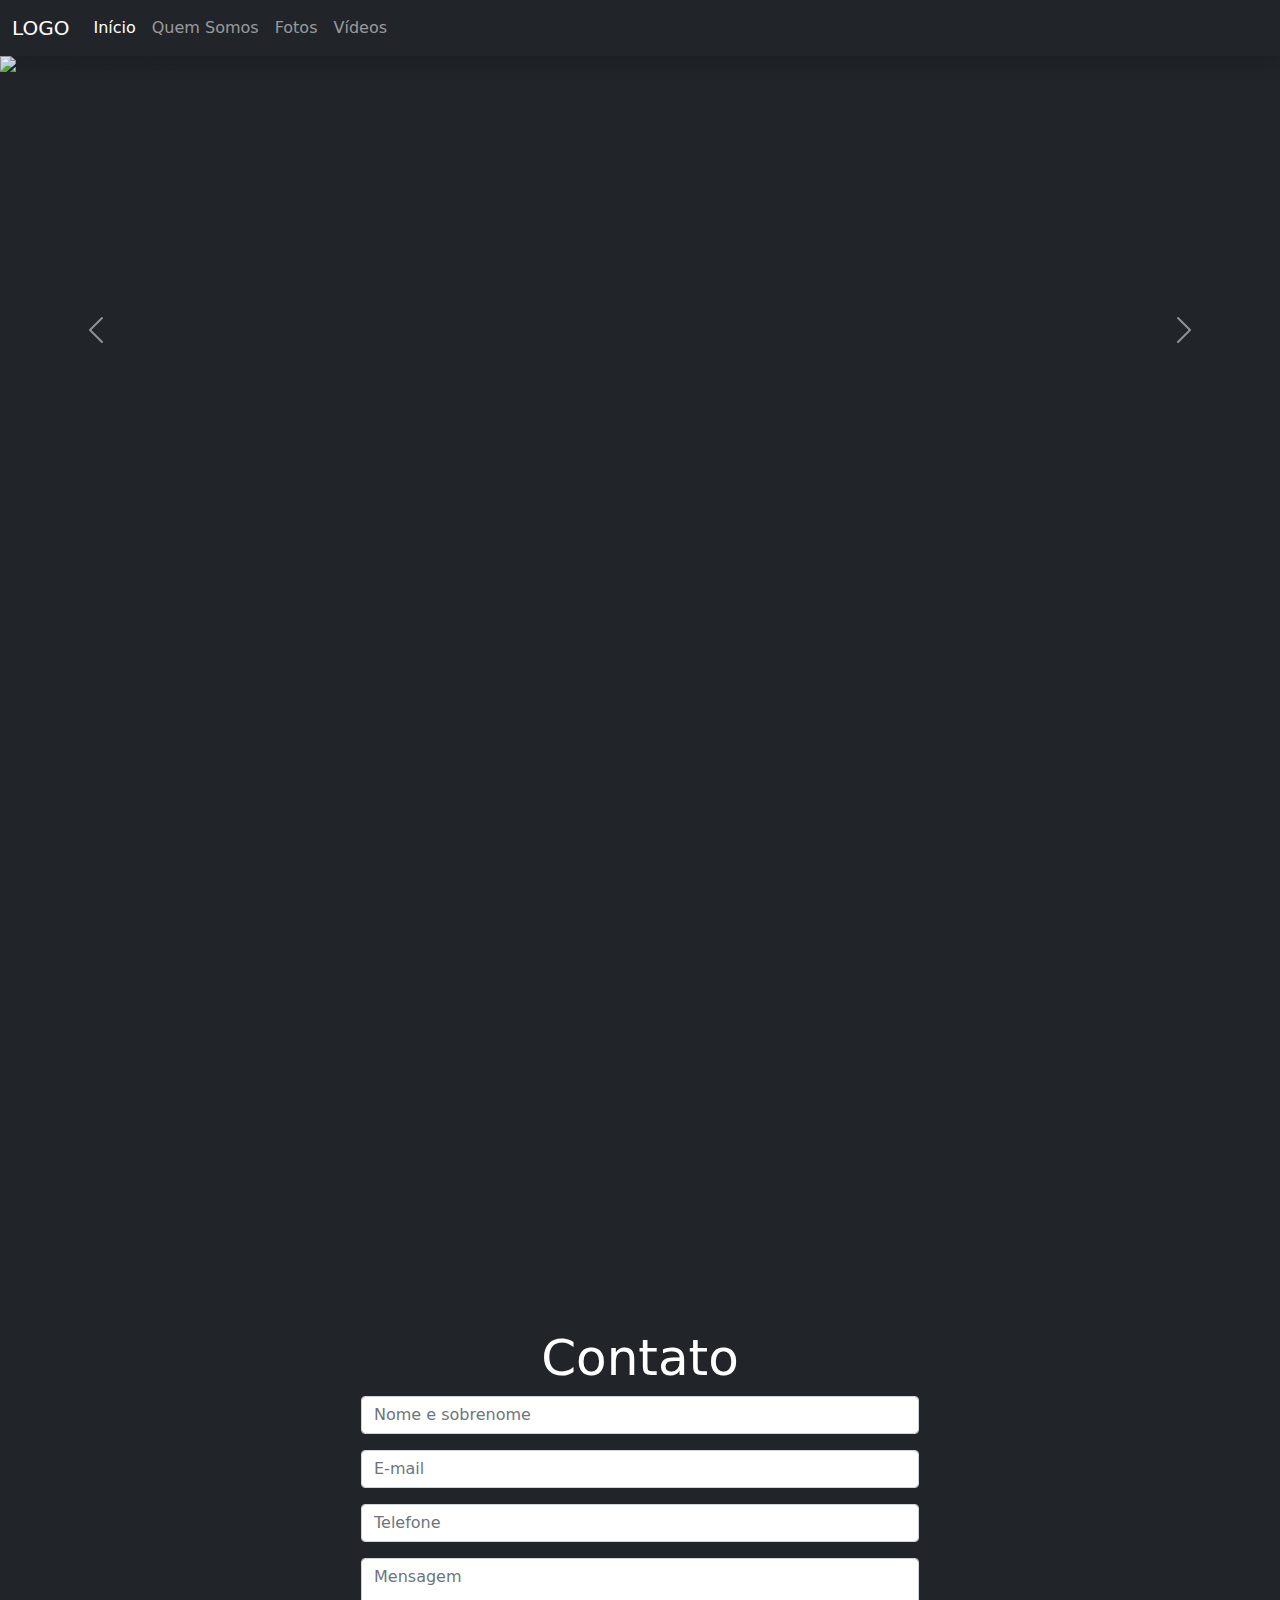
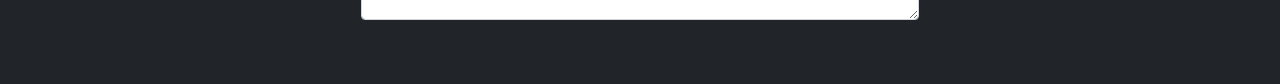
==== index.html @ 8803e45c "hover azul adicionado aos itens do cabeçalho" ====
<!DOCTYPE html>
<html lang="en">

<head>
    <meta charset="UTF-8">
    <meta http-equiv="X-UA-Compatible" content="IE=edge">
    <meta name="viewport" content="width=device-width, initial-scale=1.0">
    <link rel="stylesheet" href="css/bootstrap.css">
    <link rel="stylesheet" href="css/cutom.css">
    <script src="js/bootstrap.js"></script>

    <title>Produtora Tower</title>
</head>

<body class="bg-dark">

    <!-- ------------------------------CABEÇALHO------------------------------ -->
    <header class="shadow sticky-top">
        <nav class="navbar navbar-expand-lg navbar-dark bg-dark">
            <div class="container-fluid">
                <a class="navbar-brand" href="#">LOGO</a>
                <button class="navbar-toggler" type="button" data-bs-toggle="collapse"
                    data-bs-target="#navbarSupportedContent" aria-controls="navbarSupportedContent"
                    aria-expanded="false" aria-label="Toggle navigation">
                    <span class="navbar-toggler-icon"></span>
                </button>
                <div class="collapse navbar-collapse" id="navbarSupportedContent">
                    <ul class="navbar-nav me-auto mb-2 mb-lg-0">
                        <li class="nav-item">
                            <a class="nav-link active towerHover" aria-current="page" href="#">Início</a>
                        </li>
                        <li class="nav-item">
                            <a class="nav-link towerHover" href="#">Quem Somos</a>
                        </li>
                        <li class="nav-item">
                            <a class="nav-link towerHover" href="#">Fotos</a>
                        </li>
                        <li class="nav-item">
                            <a class="nav-link towerHover" href="#">Vídeos</a>
                        </li>
                    </ul>
                </div>
            </div>
        </nav>
    </header>

    <!-- ------------------------------CARROCEL------------------------------ -->
    <section class="pb-5">
        <div id="carouselHome" class="carousel slide carousel-fade" data-bs-ride="carousel" data-bs-pause="false">
            <!-- data-bs-ride='carousel' para a rolagem do carrocel iniciar automaticamente e data-bs-pause='false' para o carrocel não parar de passar mesmo enquanto o mouse estiver na imagem -->
            <div class="carousel-inner">
                <div class="carousel-item active ratio ratio-21x9">
                    <img src="img/Foto1.jpg" class="d-block w-100" alt="fotografia imobiliária">
                </div>
                <div class="carousel-item ratio ratio-21x9">
                    <img src="img/Foto2.jpg" class="d-block w-100" alt="fotografia imobiliária">
                </div>
                <div class="carousel-item ratio ratio-21x9">
                    <img src="img/Foto3.jpg" class="d-block w-100" alt="fotografia imobiliária">
                </div>
            </div>
            <button class="carousel-control-prev" type="button" data-bs-target="#carouselHome" data-bs-slide="prev">
                <span class="carousel-control-prev-icon" aria-hidden="true"></span>
                <span class="visually-hidden">Previous</span>
            </button>
            <button class="carousel-control-next" type="button" data-bs-target="#carouselHome" data-bs-slide="next">
                <span class="carousel-control-next-icon" aria-hidden="true"></span>
                <span class="visually-hidden">Next</span>
            </button>
        </div>
    </section>

    <!-- ------------------------------VÍDEO------------------------------ -->
    <section class="pb-5">
        <div class="container">
            <div class="ratio ratio-16x9">
                <iframe src="https://www.youtube.com/embed/zLoiA4AsYFg?rel=0" title="YouTube video"
                    allowfullscreen></iframe>
                <!-- adicionar '?rel=0' no src para que os videos sugeridos sejam do mesmo canal -->
            </div>
        </div>

    </section>

    <!-- ------------------------------FORMS------------------------------ -->
    <section class="pb-5">
        <div class="container">
            <h2 class="font-50 letraBranca text-center">Contato</h2>
            <form class="d-block w-50 mx-auto">
                <div class="mb-3">
                    <input type="text" class="form-control" placeholder="Nome e sobrenome" name="nome">
                </div>

                <div class="mb-3">
                    <input type="email" class="form-control" placeholder="E-mail" name="email">
                </div>

                <div class="mb-3">
                    <input type="text" class="form-control" placeholder="Telefone" name="telefone">
                </div>

                <div class="mb-3">
                    <textarea name="msg" class="form-control" placeholder="Mensagem" name="mensagem"></textarea>
                </div>

            </form>
        </div>
    </section>
</body>

<footer>
    <div class="container">

    </div>
</footer>

</html>
---- css/cutom.css ----
.letraBranca {
    color: white;
}

.font-50 {
    font-size: 50px;
}

.towerHover:hover {
    color: blue !important
}
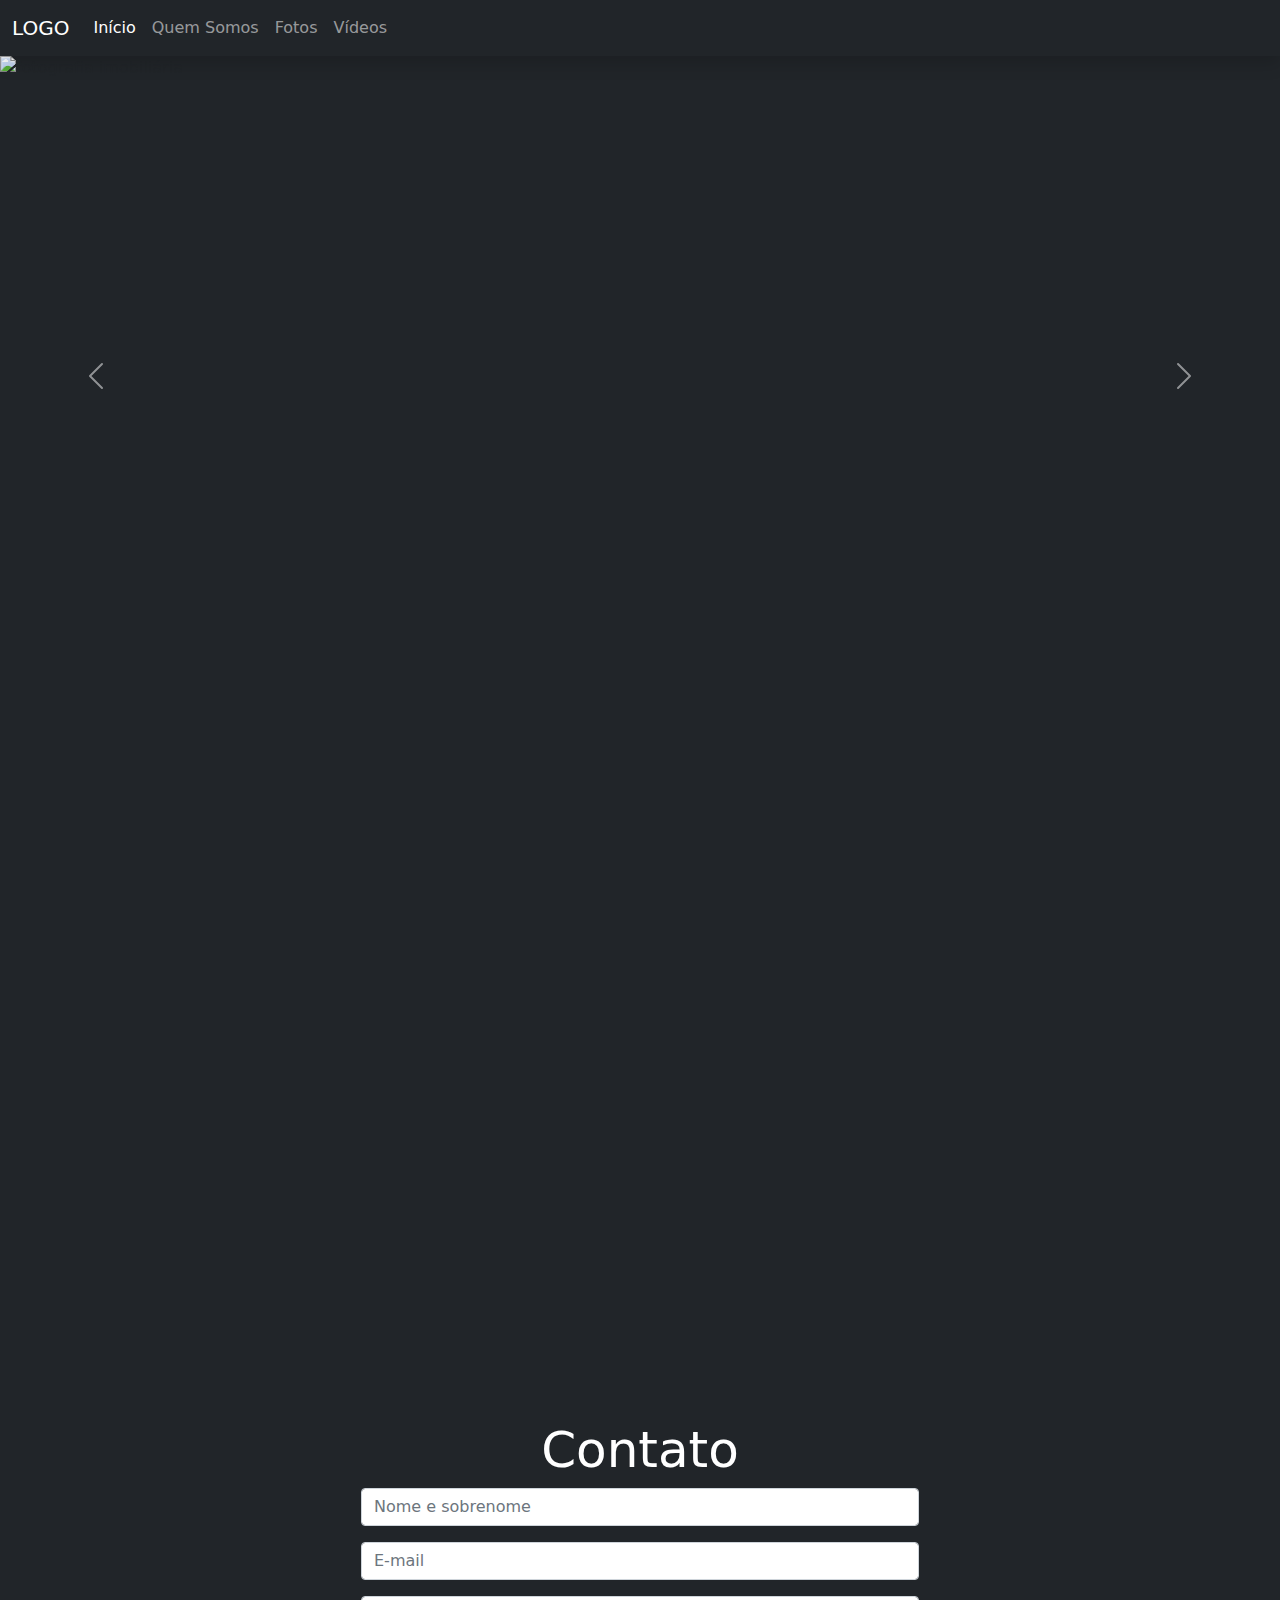
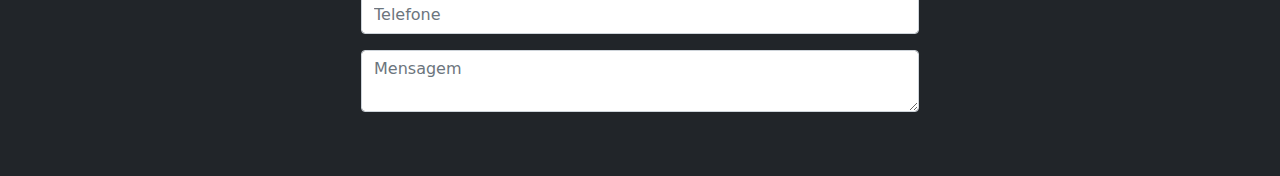
==== commit 52a217b4: "carrossel redimensionado" ====
--- a/index.html
+++ b/index.html
@@ -44,18 +44,18 @@
         </nav>
     </header>
 
-    <!-- ------------------------------CARROCEL------------------------------ -->
+    <!-- ------------------------------CARROSSEL------------------------------ -->
     <section class="pb-5">
         <div id="carouselHome" class="carousel slide carousel-fade" data-bs-ride="carousel" data-bs-pause="false">
-            <!-- data-bs-ride='carousel' para a rolagem do carrocel iniciar automaticamente e data-bs-pause='false' para o carrocel não parar de passar mesmo enquanto o mouse estiver na imagem -->
+            <!-- data-bs-ride='carousel' para a rolagem do carrossel iniciar automaticamente e data-bs-pause='false' para o carrossel não parar de passar mesmo enquanto o mouse estiver na imagem -->
             <div class="carousel-inner">
-                <div class="carousel-item active ratio ratio-21x9">
+                <div class="carousel-item active ratio" style="--bs-aspect-ratio: 50%;">
                     <img src="img/Foto1.jpg" class="d-block w-100" alt="fotografia imobiliária">
                 </div>
-                <div class="carousel-item ratio ratio-21x9">
+                <div class="carousel-item ratio" style="--bs-aspect-ratio: 50%;">
                     <img src="img/Foto2.jpg" class="d-block w-100" alt="fotografia imobiliária">
                 </div>
-                <div class="carousel-item ratio ratio-21x9">
+                <div class="carousel-item ratio" style="--bs-aspect-ratio: 50%;">
                     <img src="img/Foto3.jpg" class="d-block w-100" alt="fotografia imobiliária">
                 </div>
             </div>
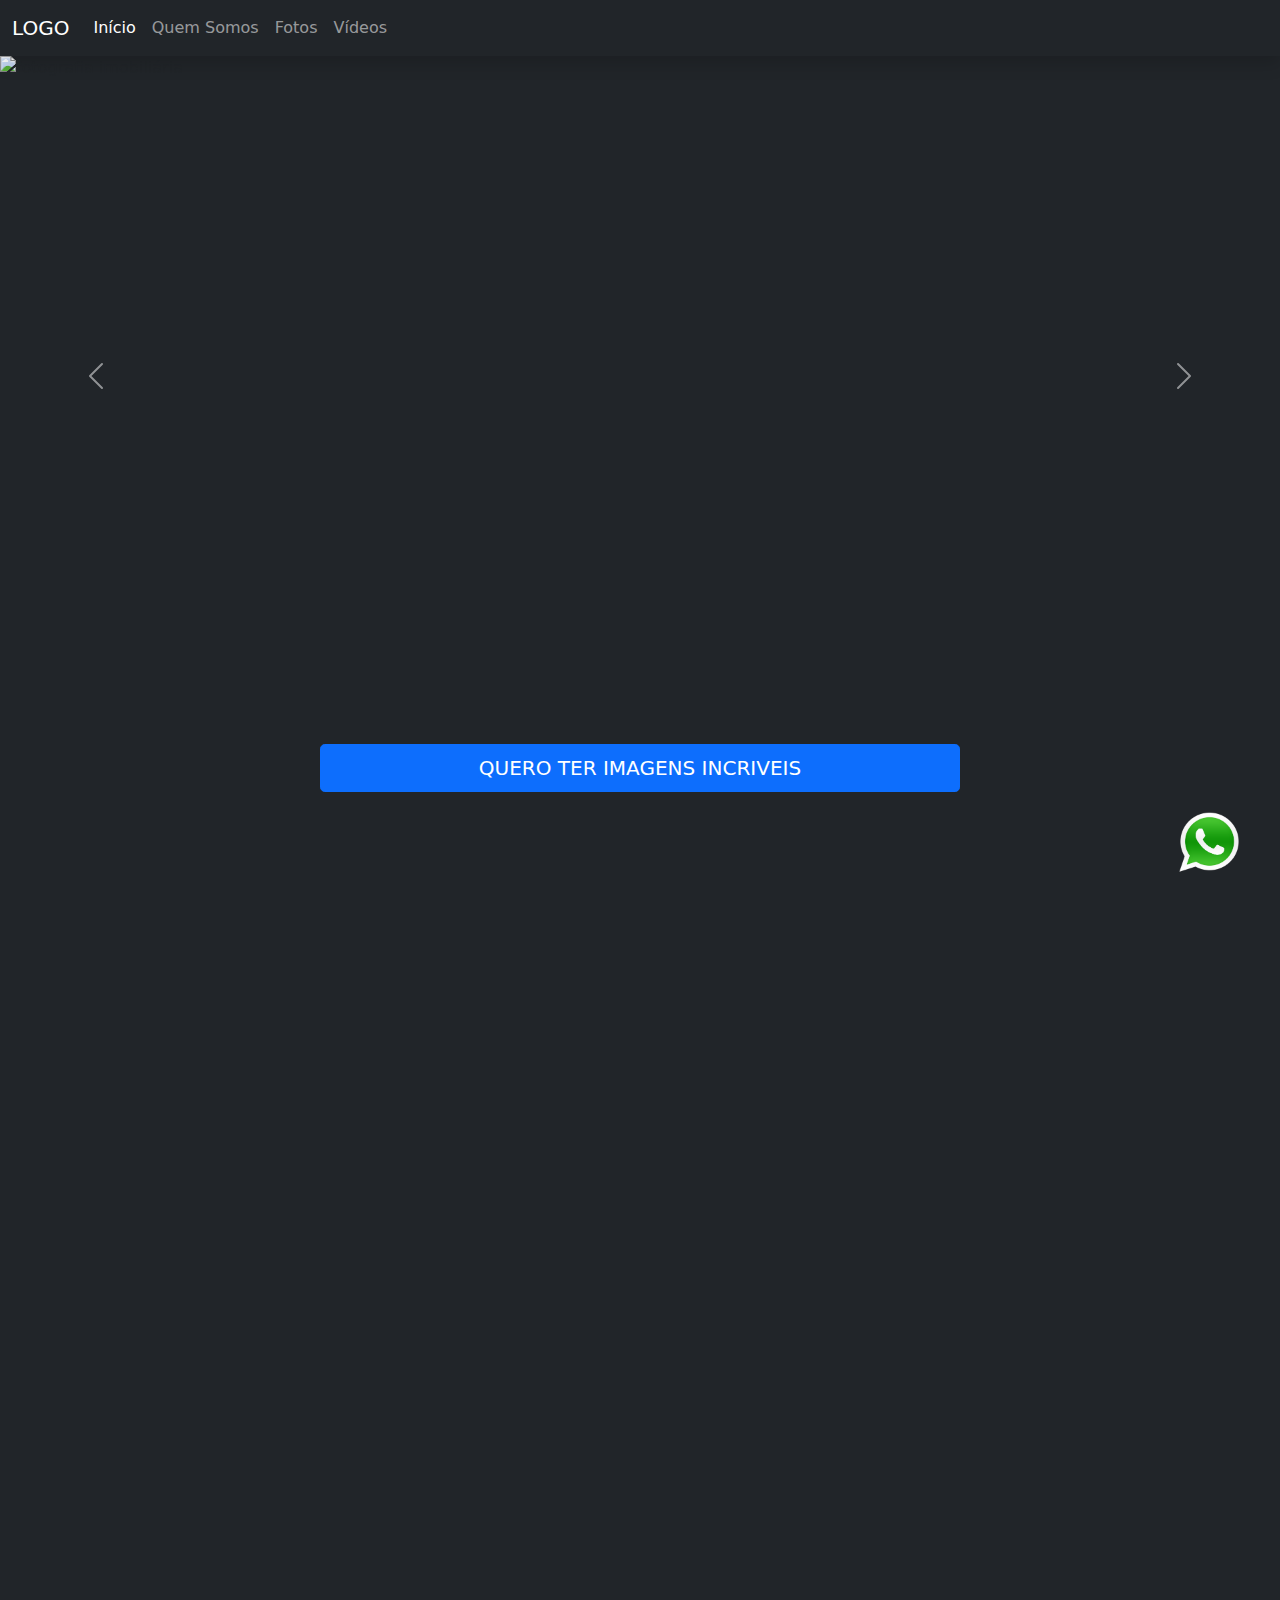
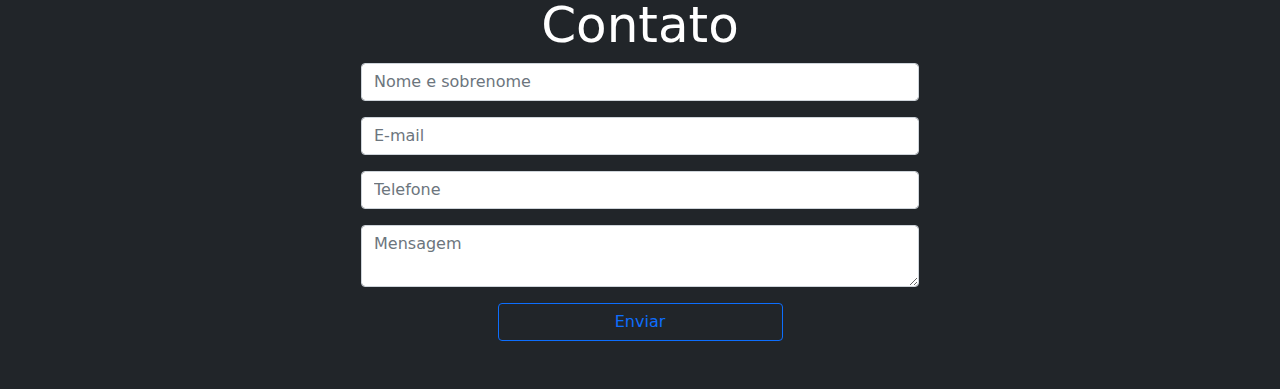
==== commit f54d72db: "botões para wpp adicionados" ====
--- a/index.html
+++ b/index.html
@@ -14,6 +14,11 @@
 
 <body class="bg-dark">
 
+    <div>
+        <a href="https://wa.me/5532991496722" target="_blank">
+            <img class="whatsappBtn btn" src="img/whatsapp-logo-icone.png" alt="whatsapp">
+        </a>
+    </div>
     <!-- ------------------------------CABEÇALHO------------------------------ -->
     <header class="shadow sticky-top">
         <nav class="navbar navbar-expand-lg navbar-dark bg-dark">
@@ -46,7 +51,7 @@
 
     <!-- ------------------------------CARROSSEL------------------------------ -->
     <section class="pb-5">
-        <div id="carouselHome" class="carousel slide carousel-fade" data-bs-ride="carousel" data-bs-pause="false">
+        <div id="carouselHome" class="carousel slide" data-bs-ride="carousel" data-bs-pause="false">
             <!-- data-bs-ride='carousel' para a rolagem do carrossel iniciar automaticamente e data-bs-pause='false' para o carrossel não parar de passar mesmo enquanto o mouse estiver na imagem -->
             <div class="carousel-inner">
                 <div class="carousel-item active ratio" style="--bs-aspect-ratio: 50%;">
@@ -70,9 +75,21 @@
         </div>
     </section>
 
+    <!-- ------------------------------CALL TO ACTION------------------------------ -->
+    <section class="pb-5">
+        <div class="row">
+            <a href="https://wa.me/5532991496722" target="_blank">
+                <div class="d-grid gap-2 col-6 mx-auto">
+                    <button class="btn btn-primary btn-lg" type="button">QUERO TER IMAGENS INCRIVEIS</button>
+                </div>
+            </a>
+
+        </div>
+    </section>
+
     <!-- ------------------------------VÍDEO------------------------------ -->
     <section class="pb-5">
-        <div class="container">
+        <div class="container-fluid">
             <div class="ratio ratio-16x9">
                 <iframe src="https://www.youtube.com/embed/zLoiA4AsYFg?rel=0" title="YouTube video"
                     allowfullscreen></iframe>
@@ -104,6 +121,11 @@
                 </div>
 
             </form>
+
+            <div class="row">          
+                    <button type="button" class="col-3 d-block mx-auto btn btn-outline-primary">Enviar</button>
+            </div>
+            
         </div>
     </section>
 </body>
--- a/css/cutom.css
+++ b/css/cutom.css
@@ -7,5 +7,13 @@
 }
 
 .towerHover:hover {
-    color: blue !important
-}+    color: rgb(56, 69, 248) !important
+}
+
+.whatsappBtn{
+    max-width: 90px;
+    position: fixed;
+    bottom: 2%;
+    right: 2%;
+    z-index: 1000;
+}
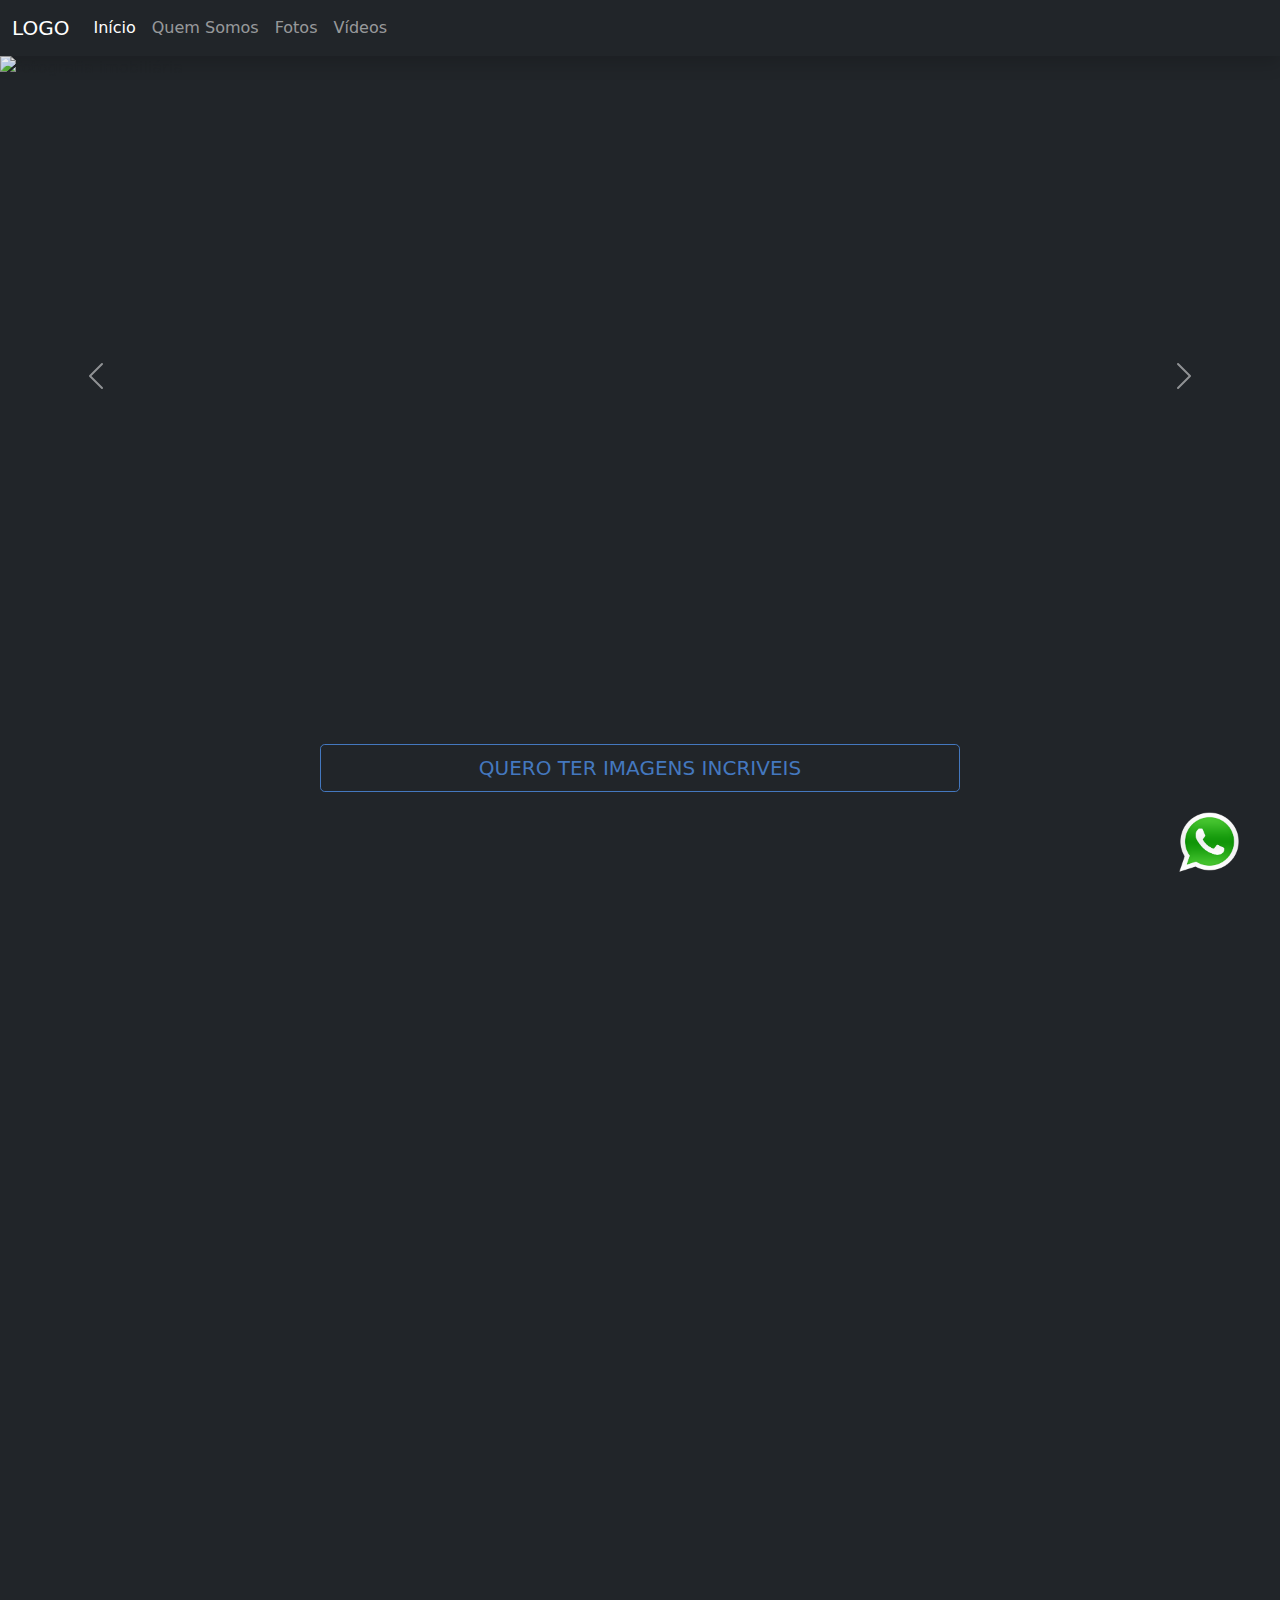
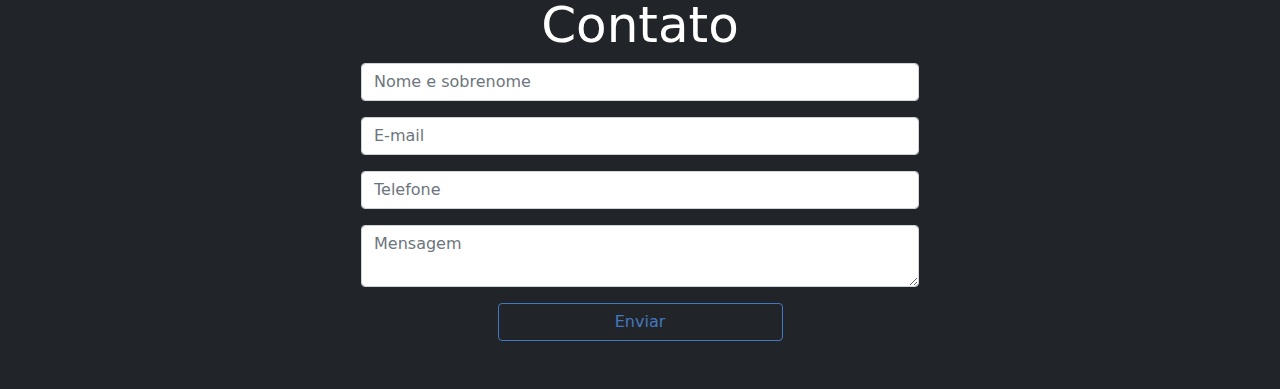
==== commit 297891ec: "tom correto de azul adicionado" ====
--- a/index.html
+++ b/index.html
@@ -78,9 +78,9 @@
     <!-- ------------------------------CALL TO ACTION------------------------------ -->
     <section class="pb-5">
         <div class="row">
-            <a href="https://wa.me/5532991496722" target="_blank">
-                <div class="d-grid gap-2 col-6 mx-auto">
-                    <button class="btn btn-primary btn-lg" type="button">QUERO TER IMAGENS INCRIVEIS</button>
+            <a class="decoration-none" href="https://wa.me/5532991496722" target="_blank">
+                <div class="d-grid gap-2 col-6 mx-auto ">
+                    <button class="btn btn-outline-azulTower btn-lg" type="button">QUERO TER IMAGENS INCRIVEIS</button>
                 </div>
             </a>
 
@@ -123,7 +123,7 @@
             </form>
 
             <div class="row">          
-                    <button type="button" class="col-3 d-block mx-auto btn btn-outline-primary">Enviar</button>
+                    <button type="button" class="col-3 d-block mx-auto btn btn-outline-azulTower">Enviar</button>
             </div>
             
         </div>
--- a/css/cutom.css
+++ b/css/cutom.css
@@ -1,15 +1,42 @@
+/* -------------TEXTO------------- */
 .letraBranca {
     color: white;
 }
-
 .font-50 {
     font-size: 50px;
 }
 
-.towerHover:hover {
-    color: rgb(56, 69, 248) !important
+/* -------------custom bootstrap------------- */
+.decoration-none {  
+    text-decoration: none;
 }
 
+
+/* -------------Botões------------- */
+.btn-azulTower {
+    color: #fff;
+    background-color: #4478bf;
+    border-color: #4478bf;
+  }
+  .btn-primary:hover {
+    color: #fff;
+    background-color: #4478bf;
+    border-color: #4478bf;
+  }
+
+  .btn-outline-azulTower {
+    color: #4478bf;
+    border-color: #4478bf;
+  }
+  .btn-outline-azulTower:hover {
+    color: #fff;
+    background-color: #4478bf;
+    border-color: #4478bf;
+  }
+
+.towerHover:hover {
+    color: #4478bf !important
+}
 .whatsappBtn{
     max-width: 90px;
     position: fixed;
@@ -17,3 +44,4 @@
     right: 2%;
     z-index: 1000;
 }
+
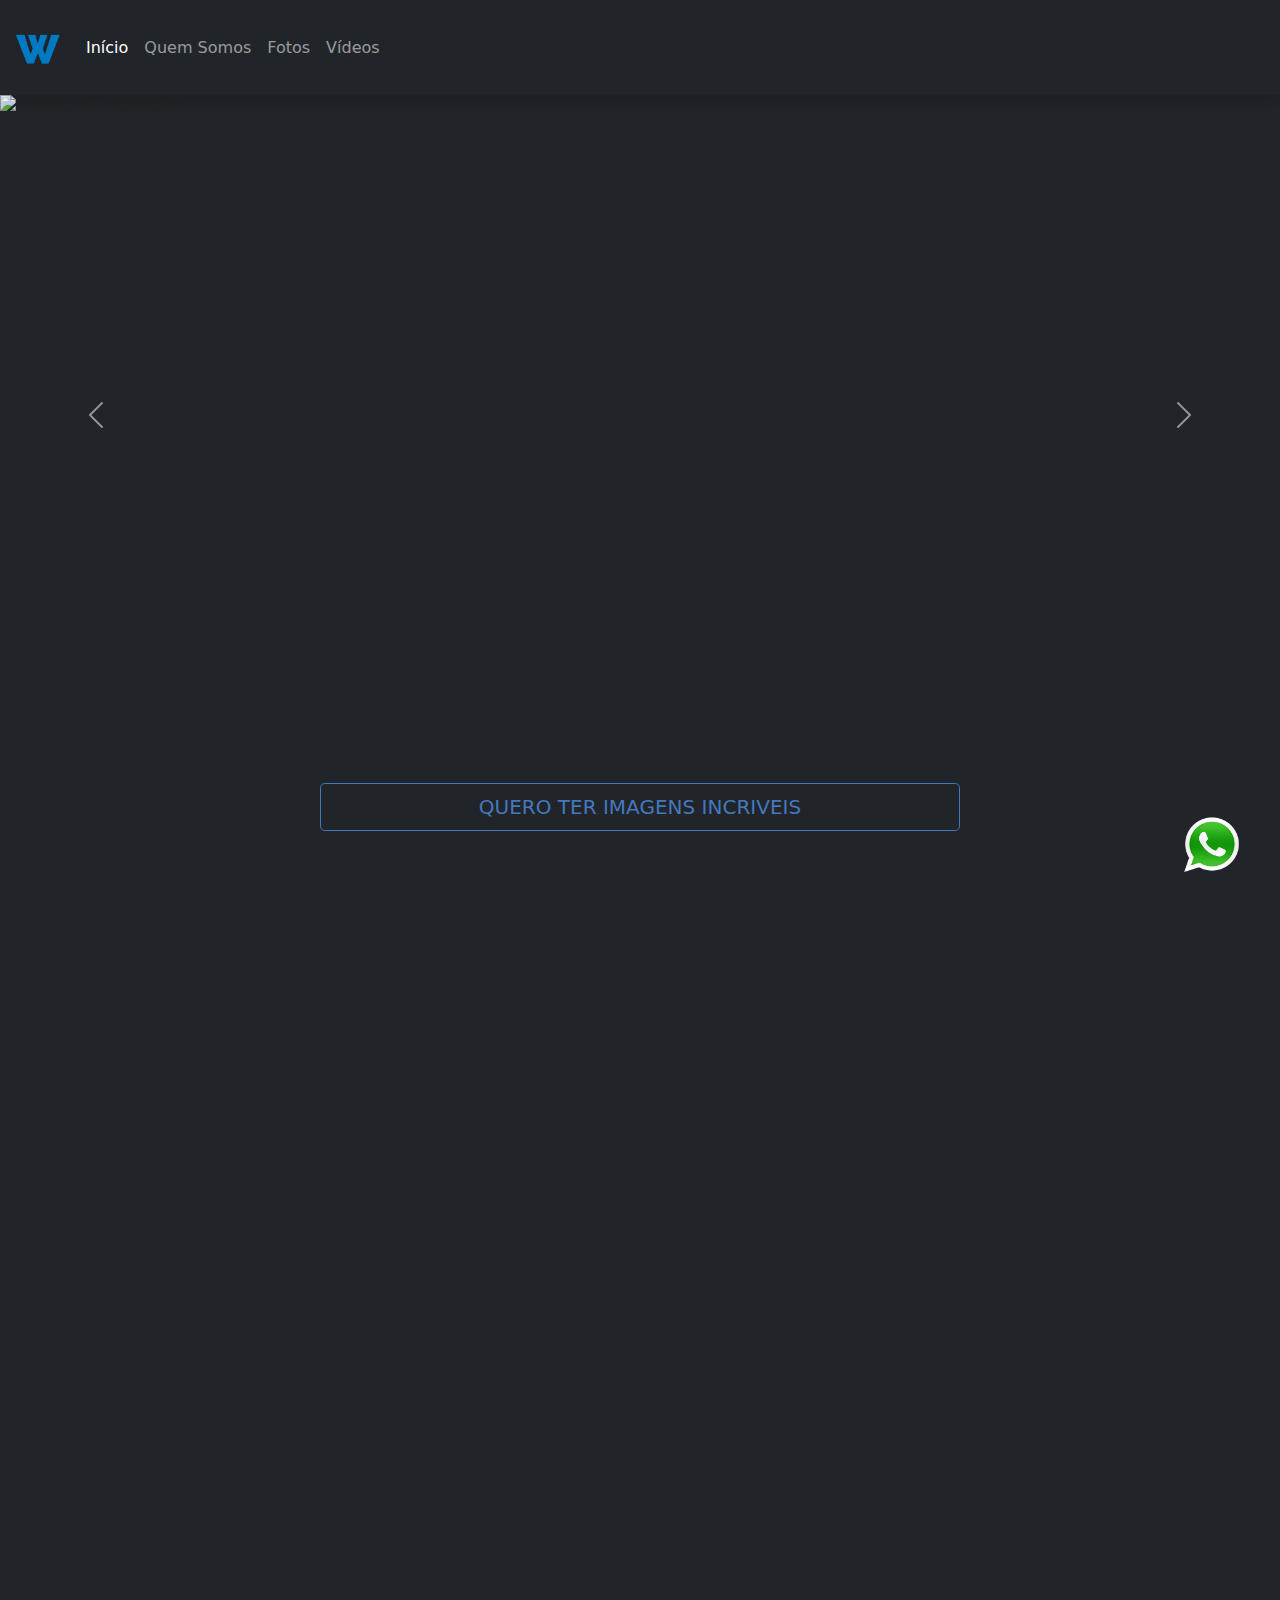
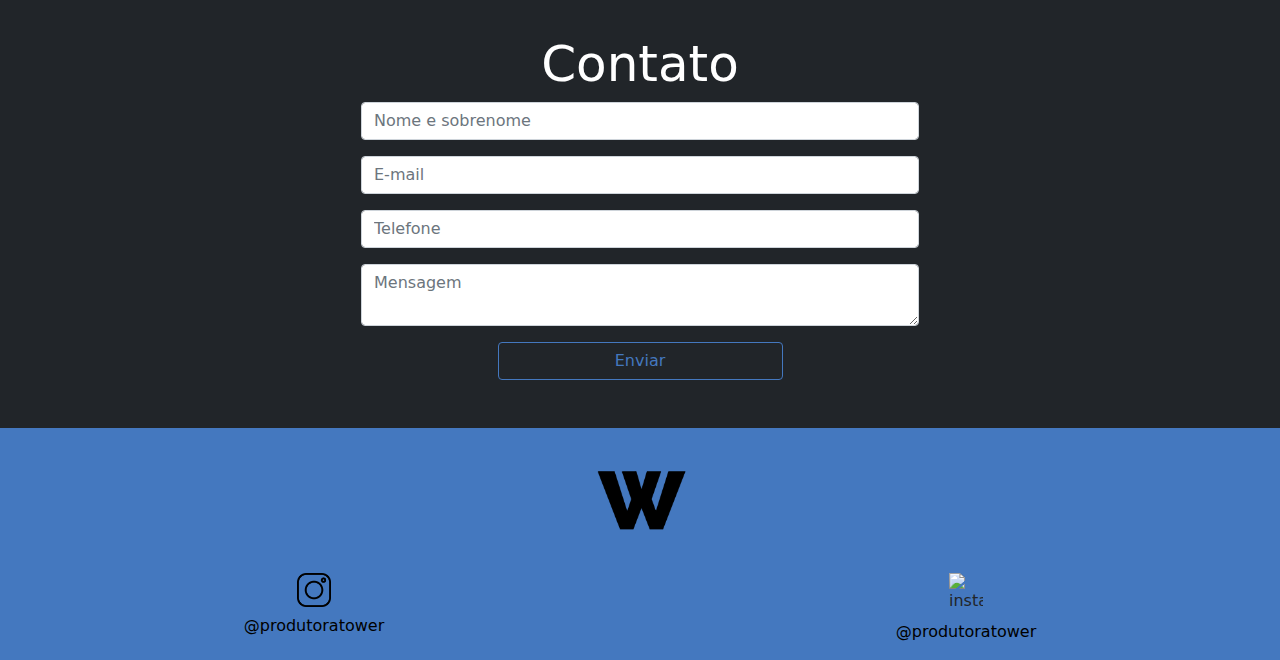
==== commit 81f3da78: "footer e logo adicionados" ====
--- a/index.html
+++ b/index.html
@@ -1,5 +1,5 @@
 <!DOCTYPE html>
-<html lang="en">
+<html lang="pt-br">
 
 <head>
     <meta charset="UTF-8">
@@ -23,7 +23,9 @@
     <header class="shadow sticky-top">
         <nav class="navbar navbar-expand-lg navbar-dark bg-dark">
             <div class="container-fluid">
-                <a class="navbar-brand" href="#">LOGO</a>
+                <a class="navbar-brand" href="index.html">
+                    <img class="logoTower" src="img/Logo azul.png" alt="produtora tower">
+                </a>
                 <button class="navbar-toggler" type="button" data-bs-toggle="collapse"
                     data-bs-target="#navbarSupportedContent" aria-controls="navbarSupportedContent"
                     aria-expanded="false" aria-label="Toggle navigation">
@@ -32,16 +34,16 @@
                 <div class="collapse navbar-collapse" id="navbarSupportedContent">
                     <ul class="navbar-nav me-auto mb-2 mb-lg-0">
                         <li class="nav-item">
-                            <a class="nav-link active towerHover" aria-current="page" href="#">Início</a>
+                            <a class="nav-link active towerHover" aria-current="page" href="index.html">Início</a>
                         </li>
                         <li class="nav-item">
-                            <a class="nav-link towerHover" href="#">Quem Somos</a>
+                            <a class="nav-link towerHover" href="quemSomos.html">Quem Somos</a>
                         </li>
                         <li class="nav-item">
-                            <a class="nav-link towerHover" href="#">Fotos</a>
+                            <a class="nav-link towerHover" href="fotos.html">Fotos</a>
                         </li>
                         <li class="nav-item">
-                            <a class="nav-link towerHover" href="#">Vídeos</a>
+                            <a class="nav-link towerHover" href="videos.html">Vídeos</a>
                         </li>
                     </ul>
                 </div>
@@ -122,17 +124,37 @@
 
             </form>
 
-            <div class="row">          
-                    <button type="button" class="col-3 d-block mx-auto btn btn-outline-azulTower">Enviar</button>
+            <div class="row">
+                <button type="button" class="col-3 d-block mx-auto btn btn-outline-azulTower">Enviar</button>
             </div>
-            
+
         </div>
     </section>
 </body>
 
-<footer>
-    <div class="container">
+<!-- ------------------------------FOOTER------------------------------ -->
+<footer class="bg-tower">
 
+    <div class="row text-center">
+        <div class="col">
+            <img class="logoTowerFooter" src="img/Logo Preta.png" alt="">
+        </div>
+
+    </div>
+    <div class="row text-center">
+        <div class="col">
+            <a class="decoration-none" href="https://www.instagram.com/produtoratower/?hl=pt-br" target="_blank">
+                <img class="instaBtn btn" src="img/instagram.png" alt="instagram">
+                <p class="letraPreta">@produtoratower</p>
+            </a>
+        </div>
+
+        <div class="col">
+            <a class="decoration-none" href="https://br.pinterest.com/produtoratower/_created/" target="_blank">
+                <img class="instaBtn btn" src="img/Pinterest.png" alt="instagram">
+                <p class="letraPreta">@produtoratower</p>
+            </a>
+        </div>
     </div>
 </footer>
 
--- a/css/cutom.css
+++ b/css/cutom.css
@@ -2,8 +2,22 @@
 .letraBranca {
     color: white;
 }
+
+.letraPreta {
+  color: black;
+}
+
 .font-50 {
     font-size: 50px;
+}
+
+/* -------------LOGO------------- */
+.logoTower {
+  max-width: 50px;
+}
+
+.logoTowerFooter {
+  max-width: 100px;
 }
 
 /* -------------custom bootstrap------------- */
@@ -38,10 +52,19 @@
     color: #4478bf !important
 }
 .whatsappBtn{
-    max-width: 90px;
+    max-width: 85px;
     position: fixed;
     bottom: 2%;
     right: 2%;
     z-index: 1000;
 }
 
+.instaBtn {
+  max-width: 60px;
+}
+
+/* -------------BG------------- */
+.bg-tower{
+  background-color: #4478bf ;
+}
+
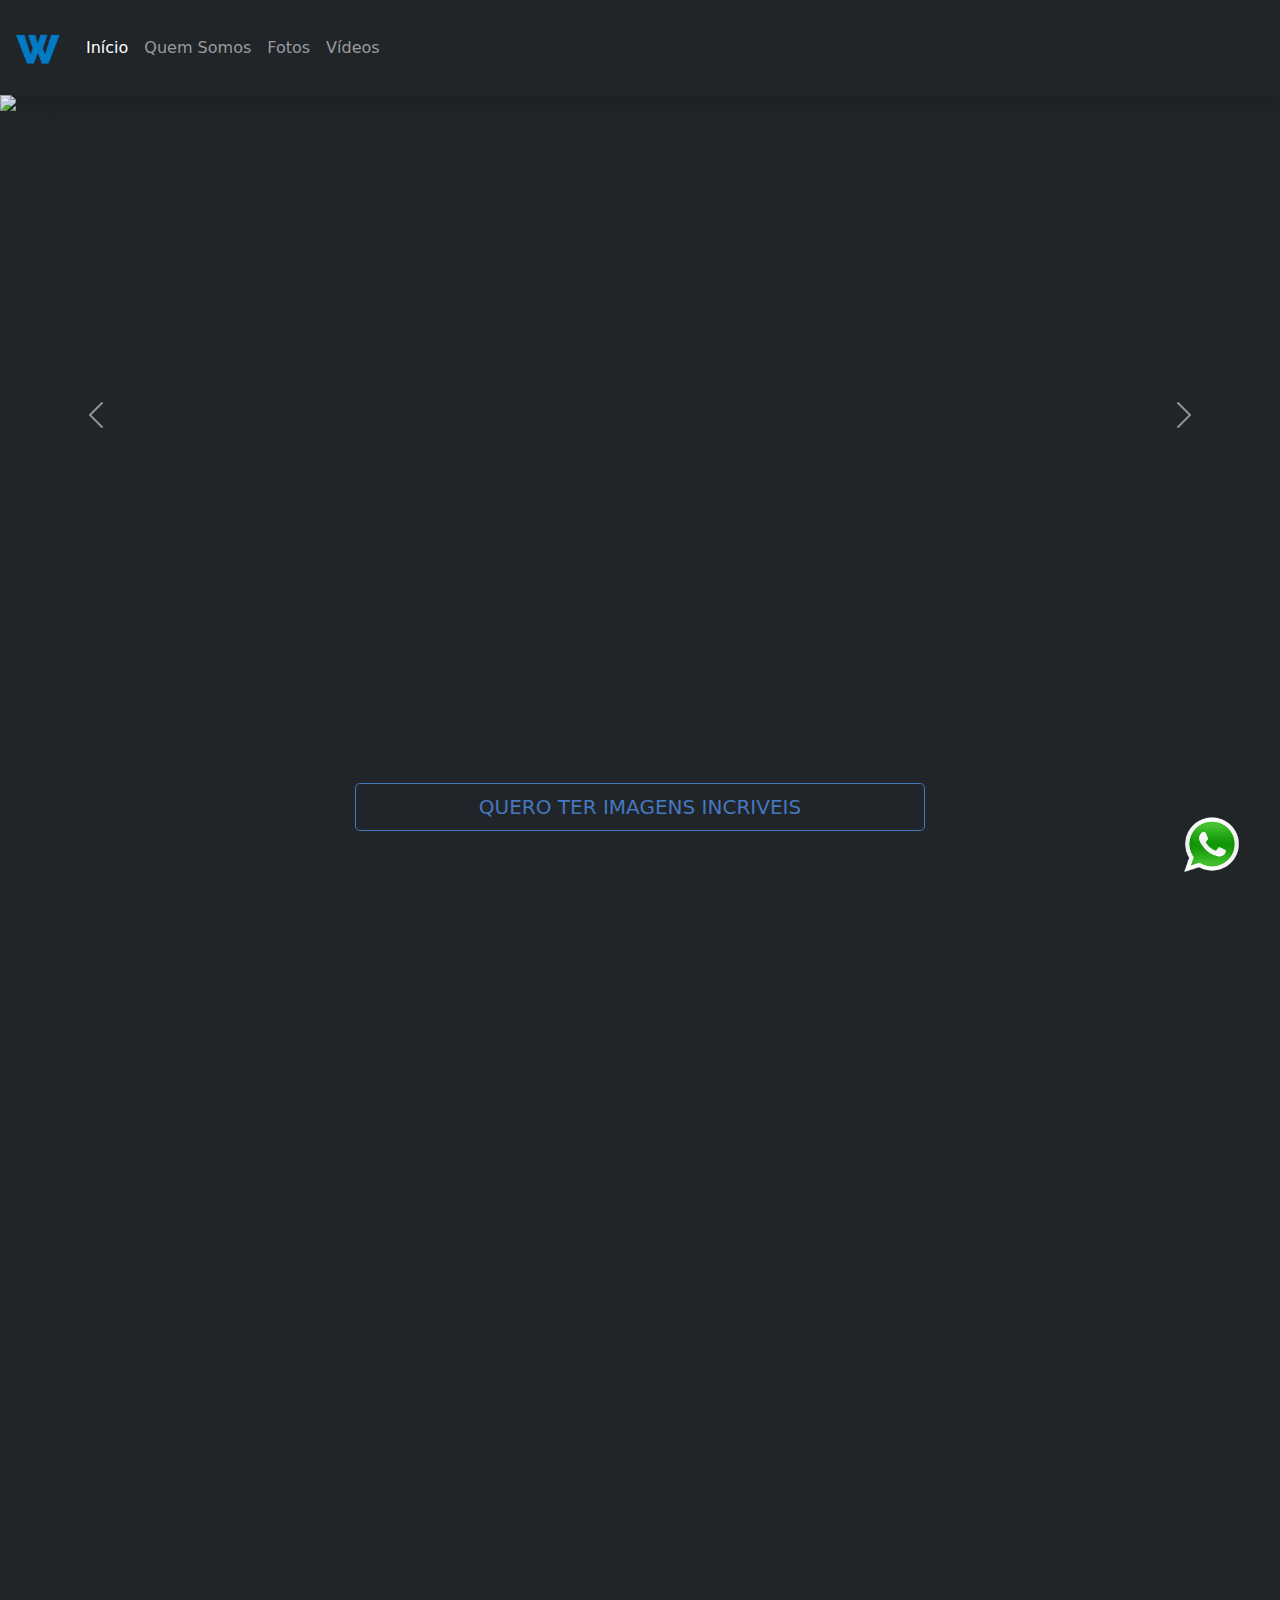
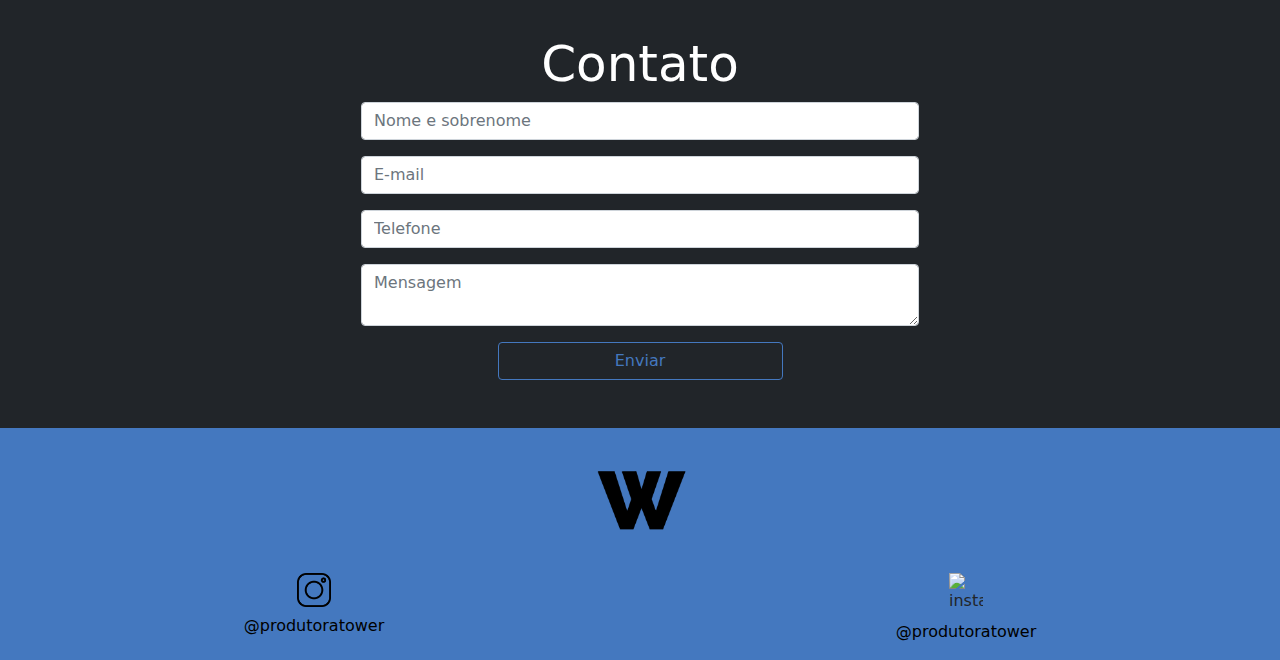
==== commit 1e1fa87f: "botao CALL TO ACTION corrigido" ====
--- a/index.html
+++ b/index.html
@@ -8,6 +8,7 @@
     <link rel="stylesheet" href="css/bootstrap.css">
     <link rel="stylesheet" href="css/cutom.css">
     <script src="js/bootstrap.js"></script>
+    <link rel="shortcut icon" href="img/favicon.ico" type="image/x-icon">
 
     <title>Produtora Tower</title>
 </head>
@@ -78,14 +79,9 @@
     </section>
 
     <!-- ------------------------------CALL TO ACTION------------------------------ -->
-    <section class="pb-5">
+    <section class="container pb-5">
         <div class="row">
-            <a class="decoration-none" href="https://wa.me/5532991496722" target="_blank">
-                <div class="d-grid gap-2 col-6 mx-auto ">
-                    <button class="btn btn-outline-azulTower btn-lg" type="button">QUERO TER IMAGENS INCRIVEIS</button>
-                </div>
-            </a>
-
+            <a class="btn btn-outline-azulTower col-6 mx-auto btn-lg" href="https://wa.me/5532991496722" target="_blank" role="button">QUERO TER IMAGENS INCRIVEIS</a>
         </div>
     </section>
 
